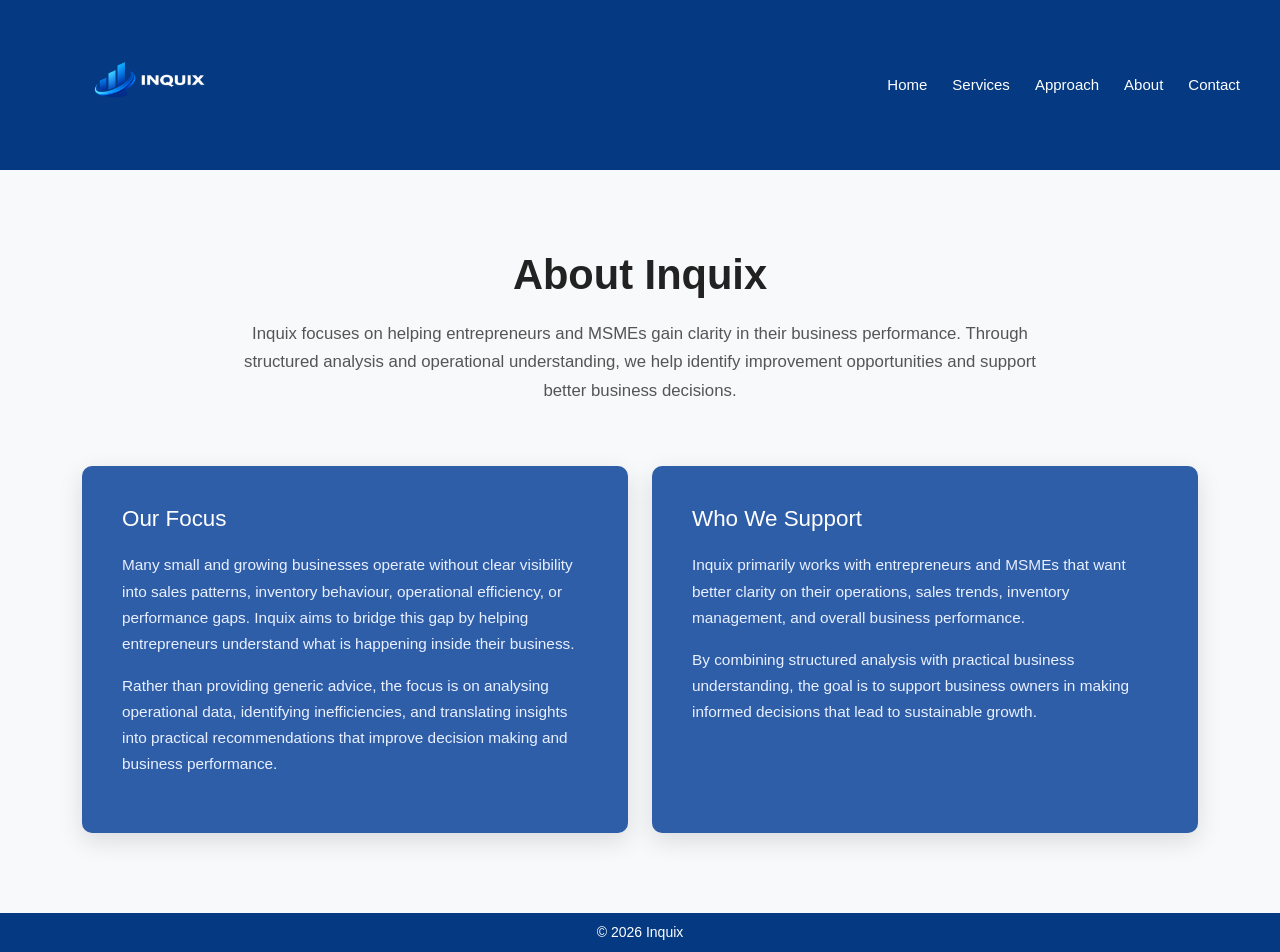
==== about.html @ 953d2be4 "Add files via upload" ====
<!DOCTYPE html>
<html lang="en">

<head>

<meta charset="UTF-8">
<meta name="viewport" content="width=device-width, initial-scale=1.0">

<title>About | Inquix</title>

<link href="https://cdn.jsdelivr.net/npm/bootstrap@5.3.3/dist/css/bootstrap.min.css" rel="stylesheet">
<link rel="stylesheet" href="style.css">

</head>

<body>


<!-- HEADER -->

<header class="site-header">

<div class="header-container">

<div class="logo">
<img src="Inquix logo.png" alt="Inquix Logo">
</div>

<nav class="desktop-nav">
<a href="index.html">Home</a>
<a href="services.html">Services</a>
<a href="Approach.html">Approach</a>
<a href="about.html">About</a>
<a href="contact.html">Contact</a>
</nav>

<div class="menu-toggle" id="menu-toggle">
☰
</div>

</div>

<div class="mobile-nav" id="mobile-nav">

<a href="index.html">Home</a>
<a href="services.html">Services</a>
<a href="Approach.html">Approach</a>
<a href="about.html">About</a>
<a href="contact.html">Contact</a>

</div>

</header>

<main>

<!-- ABOUT SECTION -->

<section class="about-section">

<div class="container">

<div class="text-center about-intro">

<h1>About Inquix</h1>

<p class="about-subtext">
Inquix focuses on helping entrepreneurs and MSMEs gain clarity in their business performance. 
Through structured analysis and operational understanding, we help identify improvement 
opportunities and support better business decisions.
</p>

</div>


<div class="row g-4 justify-content-center">


<!-- OUR FOCUS -->

<div class="col-lg-6">

<div class="about-card">

<h3>Our Focus</h3>

<p>
Many small and growing businesses operate without clear visibility into sales patterns,
inventory behaviour, operational efficiency, or performance gaps. Inquix aims to bridge
this gap by helping entrepreneurs understand what is happening inside their business.
</p>

<p>
Rather than providing generic advice, the focus is on analysing operational data,
identifying inefficiencies, and translating insights into practical recommendations
that improve decision making and business performance.
</p>

</div>

</div>


<!-- WHO WE SUPPORT -->

<div class="col-lg-6">

<div class="about-card">

<h3>Who We Support</h3>

<p>
Inquix primarily works with entrepreneurs and MSMEs that want better clarity on their
operations, sales trends, inventory management, and overall business performance.
</p>

<p>
By combining structured analysis with practical business understanding,
the goal is to support business owners in making informed decisions that
lead to sustainable growth.
</p>

</div>

</div>


</div>

</div>

</section>

</main>


<!-- FOOTER -->

<footer class="site-footer text-white text-center py-2">

<p class="mb-0">© 2026 Inquix</p>

</footer>

<script>

const toggle = document.getElementById("menu-toggle");
const mobileNav = document.getElementById("mobile-nav");

toggle.addEventListener("click", function(){

mobileNav.classList.toggle("active");

if(toggle.innerHTML === "☰"){
toggle.innerHTML = "✕";
}else{
toggle.innerHTML = "☰";
}

});

</script>
</body>
</html>
---- style.css ----
html, body{
height:100%;
}

body{
font-family:Arial, Helvetica, sans-serif;
line-height:1.6;
background:#ffffff;
color:#333;
display:flex;
flex-direction:column;
}

img{
max-width:100%;
height:auto;
display:block;
}

section{
padding:80px 0;
}

main{
flex:1;
}

/* ========================= */
/* HEADER */
/* ========================= */

.site-header{
background:#053a83;
padding:10px 40px;
}

.header-container{
display:flex;
justify-content:space-between;
align-items:center;
}

.logo img{
height:150px;
width:auto;
}

/* DESKTOP NAV */

.desktop-nav{
display:flex;
gap:25px;
}

.desktop-nav a{
color:white;
text-decoration:none;
font-size:15px;
font-weight:500;
transition:0.3s;
}

.desktop-nav a:hover{
opacity:0.8;
}

/* HAMBURGER */

.menu-toggle{
display:none;
font-size:28px;
color:white;
cursor:pointer;
}

/* MOBILE NAV */

.mobile-nav{
display:none;
flex-direction:column;
background:#053a83;
text-align:center;
padding:15px 0;
}

.mobile-nav a{
color:white;
text-decoration:none;
padding:12px 0;
display:block;
border-top:1px solid rgba(255,255,255,0.2);
}

.mobile-nav.active{
display:flex;
}

/* ========================= */
/* HERO SECTION */
/* ========================= */

.hero{
background-image:url("Hero image.jpeg");
background-size:cover;
background-position:center;
min-height:550px;
display:flex;
align-items:center;
justify-content:center;
text-align:center;
color:white;
padding:80px 20px;
position:relative;
z-index:1;
}

.hero::before{
content:"";
position:absolute;
top:0;
left:0;
width:100%;
height:100%;
background:rgba(0,0,0,0.45);
z-index:-1;
}

.hero h1{
font-size:2.4rem;
font-weight:700;
margin-bottom:20px;
}

.hero p{
font-size:1.1rem;
max-width:700px;
margin:auto;
margin-bottom:30px;
line-height:1.6;
}

/* ========================= */
/* FEATURE SECTION */
/* ========================= */

.features{
background:#f8f9fa;
padding:80px 0;
text-align:center;
}

.feature-card{
background:white;
border-radius:10px;
padding:30px;
text-align:center;
box-shadow:0 8px 25px rgba(0,0,0,0.08);
height:100%;
transition:0.3s;
width:300px;
display:inline-block;
}

.feature-card:hover{
transform:translateY(-6px);
}

.feature-card img{
width:70px;
margin:auto;
margin-bottom:20px;
}

.feature-card h3{
font-size:1.25rem;
margin-bottom:15px;
}

.feature-card p{
font-size:0.95rem;
line-height:1.6;
}

/* ========================= */
/* BUTTON */
/* ========================= */

.btn-primary{
background:#1e63e9;
border:none;
padding:12px 28px;
font-weight:500;
}

.btn-primary:hover{
background:#184fc2;
}

/* ========================= */
/* FOOTER */
/* ========================= */

.site-footer{
background:#053a83;
color:white;
text-align:center;
padding:20px 0;
font-size:14px;
width:100%;
}

/* ============================ */
/* SERVICES PAGE */
/* ============================ */

.services-hero{
background:#f2f3f4;
color:black;
padding:80px 20px;
text-align:center;
border-bottom:1px solid #eee;
}

.services-hero h1{
font-size:2.5rem;
font-weight:700;
margin-bottom:15px;
color:#222;
}

.services-hero p{
font-size:1.1rem;
color:#555;
max-width:700px;
margin:auto;
}

.services-section{
background:#f8f9fa;
padding:80px 0;
}

.service-card{
background:white;
padding:35px;
border-radius:10px;
text-align:center;
box-shadow:0 8px 25px rgba(0,0,0,0.08);
height:100%;
transition:0.3s;
}

.service-card:hover{
transform:translateY(-6px);
}

.service-card img{
width:150px;
display:block;
margin:0 auto 25px auto;
}

.service-card h3{
font-size:1.25rem;
margin-bottom:15px;
}

.service-card p{
font-size:0.95rem;
line-height:1.6;
color:#555;
}

/* ============================ */
/* APPROACH PAGE */
/* ============================ */

.approach-section{
background:#f8f9fa;
padding:80px 0;
text-align:center;
}

.approach-section h2{
font-size:2.5rem;
font-weight:700;
margin-bottom:15px;
color:#222;
}

.approach-subtext{
max-width:720px;
margin:auto;
margin-bottom:60px;
color:#555;
font-size:1.05rem;
line-height:1.6;
}

.approach-card{
background:white;
padding:40px 30px;
border-radius:10px;
text-align:center;
box-shadow:0 8px 25px rgba(0,0,0,0.08);
height:100%;
transition:0.3s;
}

.approach-card:hover{
transform:translateY(-6px);
box-shadow:0 12px 30px rgba(0,0,0,0.12);
}

.approach-card img{
width:110px;
display:block;
margin:0 auto 25px auto;
}

.approach-card h3{
font-size:1.15rem;
margin-bottom:15px;
color:#222;
}

.approach-card p{
font-size:0.95rem;
line-height:1.6;
color:#555;
}

/* ============================ */
/* ABOUT PAGE */
/* ============================ */

.about-section{
background:#f8f9fa;
padding:80px 0;
}

.about-intro{
max-width:800px;
margin:auto;
margin-bottom:60px;
}

.about-intro h1{
font-size:2.6rem;
font-weight:700;
margin-bottom:20px;
color:#222;
}

.about-subtext{
font-size:1.05rem;
line-height:1.7;
color:#555;
}

.about-card{
background:#2f5ea8;
color:white;
padding:40px;
border-radius:10px;
height:100%;
box-shadow:0 8px 25px rgba(0,0,0,0.12);
transition:0.3s;
}

.about-card:hover{
transform:translateY(-5px);
box-shadow:0 12px 30px rgba(0,0,0,0.18);
}

.about-card h3{
font-size:1.4rem;
margin-bottom:20px;
}

.about-card p{
color:#e9f0ff;
font-size:0.96rem;
line-height:1.7;
}

/* ============================ */
/* CONTACT PAGE */
/* ============================ */

.contact-section{
background:#f8f9fa;
padding:80px 0;
}

.contact-section h2{
font-size:2.3rem;
font-weight:700;
margin-bottom:15px;
color:#222;
}

.contact-subtext{
max-width:700px;
margin:auto;
color:#555;
line-height:1.7;
}

.contact-form{
background:white;
padding:40px;
border-radius:10px;
box-shadow:0 8px 25px rgba(0,0,0,0.08);
display:flex;
flex-direction:column;
gap:15px;
}

.contact-form input,
.contact-form select,
.contact-form textarea{
padding:12px;
border:1px solid #ddd;
border-radius:6px;
font-size:0.95rem;
}

.contact-form textarea{
min-height:120px;
resize:vertical;
}

.contact-btn{
background:#2f5ea8;
color:white;
border:none;
padding:12px;
border-radius:6px;
font-weight:500;
transition:0.3s;
}

.contact-btn:hover{
background:#244b86;
}

.direct-contact{
margin-top:60px;
}

.email-btn{
background:#2f5ea8;
color:white;
padding:10px 24px;
border-radius:6px;
text-decoration:none;
display:inline-block;
margin-top:10px;
}

.email-btn:hover{
background:#244b86;
color:white;
}

/* ============================ */
/* THANK YOU PAGE */
/* ============================ */

.thankyou-page{
min-height:70vh;
display:flex;
align-items:center;
justify-content:center;
text-align:center;
}

.thankyou-page h1{
font-size:2.5rem;
font-weight:700;
margin-bottom:20px;
}

.thankyou-line{
font-size:1.1rem;
color:#555;
margin-bottom:10px;
}

/* ============================ */
/* MOBILE */
/* ============================ */

@media (max-width:768px){

.desktop-nav{
display:none;
}

.menu-toggle{
display:block;
}

.logo img{
height:120px;
}

.hero h1{
font-size:1.8rem;
}

.hero p{
font-size:1rem;
}

.feature-card{
width:100%;
margin-bottom:25px;
}

}
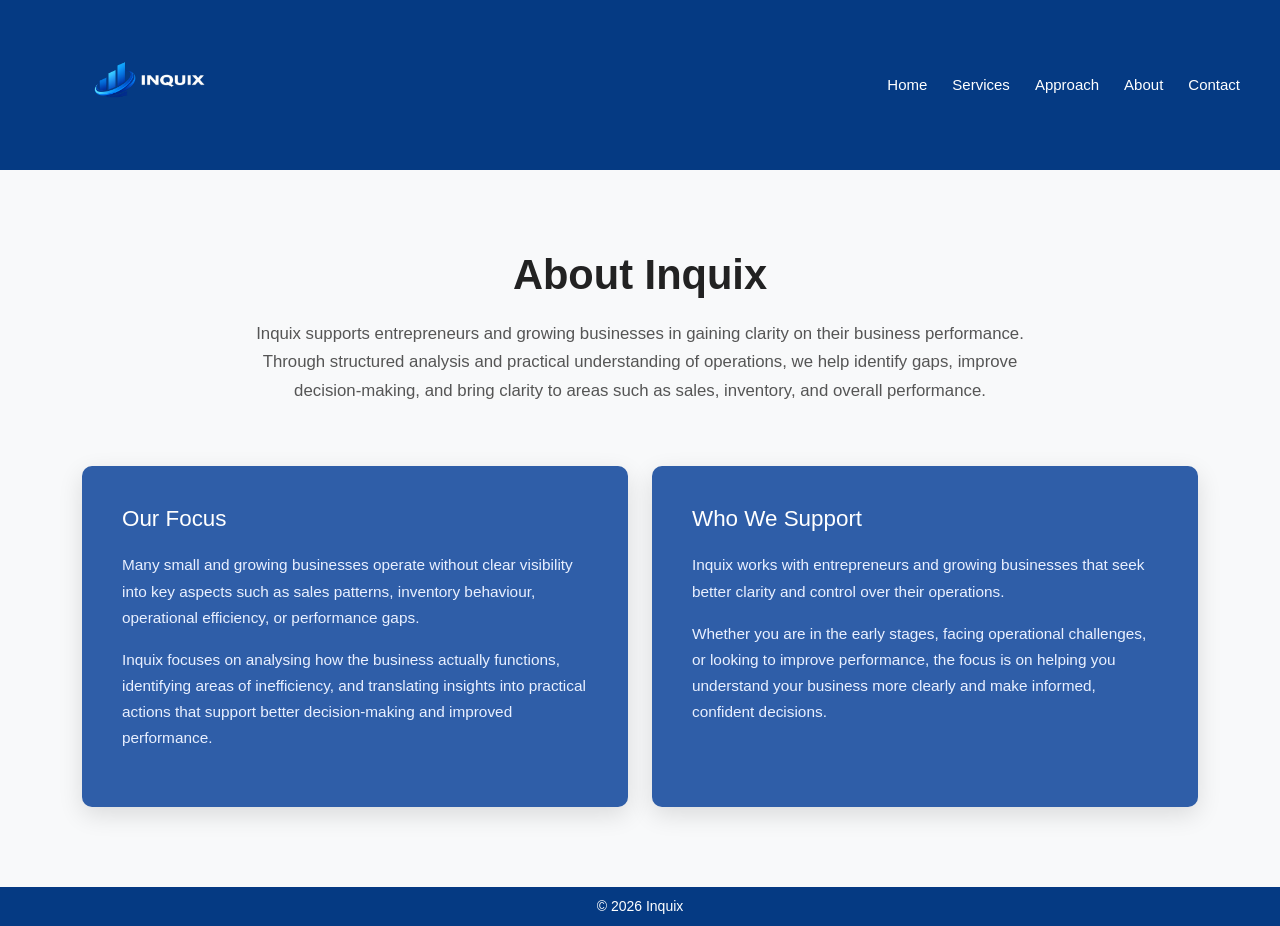
==== commit 468ef01a: "Add files via upload" ====
--- a/about.html
+++ b/about.html
@@ -65,9 +65,8 @@
 <h1>About Inquix</h1>
 
 <p class="about-subtext">
-Inquix focuses on helping entrepreneurs and MSMEs gain clarity in their business performance. 
-Through structured analysis and operational understanding, we help identify improvement 
-opportunities and support better business decisions.
+Inquix supports entrepreneurs and growing businesses in gaining clarity on their business performance.
+Through structured analysis and practical understanding of operations, we help identify gaps, improve decision-making, and bring clarity to areas such as sales, inventory, and overall performance.
 </p>
 
 </div>
@@ -85,15 +84,11 @@
 <h3>Our Focus</h3>
 
 <p>
-Many small and growing businesses operate without clear visibility into sales patterns,
-inventory behaviour, operational efficiency, or performance gaps. Inquix aims to bridge
-this gap by helping entrepreneurs understand what is happening inside their business.
+Many small and growing businesses operate without clear visibility into key aspects such as sales patterns, inventory behaviour, operational efficiency, or performance gaps.
 </p>
 
 <p>
-Rather than providing generic advice, the focus is on analysing operational data,
-identifying inefficiencies, and translating insights into practical recommendations
-that improve decision making and business performance.
+Inquix focuses on analysing how the business actually functions, identifying areas of inefficiency, and translating insights into practical actions that support better decision-making and improved performance.
 </p>
 
 </div>
@@ -110,14 +105,9 @@
 <h3>Who We Support</h3>
 
 <p>
-Inquix primarily works with entrepreneurs and MSMEs that want better clarity on their
-operations, sales trends, inventory management, and overall business performance.
-</p>
-
+Inquix works with entrepreneurs and growing businesses that seek better clarity and control over their operations.
 <p>
-By combining structured analysis with practical business understanding,
-the goal is to support business owners in making informed decisions that
-lead to sustainable growth.
+Whether you are in the early stages, facing operational challenges, or looking to improve performance, the focus is on helping you understand your business more clearly and make informed, confident decisions.
 </p>
 
 </div>
--- a/style.css
+++ b/style.css
@@ -426,6 +426,14 @@
 font-size:0.95rem;
 }
 
+.contact-form select{
+    background:#fff;
+    color:#555;    
+}
+.contact-form select option{
+    color:#333;
+}
+
 .contact-form textarea{
 min-height:120px;
 resize:vertical;
@@ -469,11 +477,12 @@
 /* ============================ */
 
 .thankyou-page{
-min-height:70vh;
+flex:1;
 display:flex;
 align-items:center;
 justify-content:center;
 text-align:center;
+padding:40px 20px;
 }
 
 .thankyou-page h1{
@@ -519,4 +528,9 @@
 margin-bottom:25px;
 }
 
+header .container-fluid{
+padding-left:0;
+padding-right: 10px;
+}
+
 }
